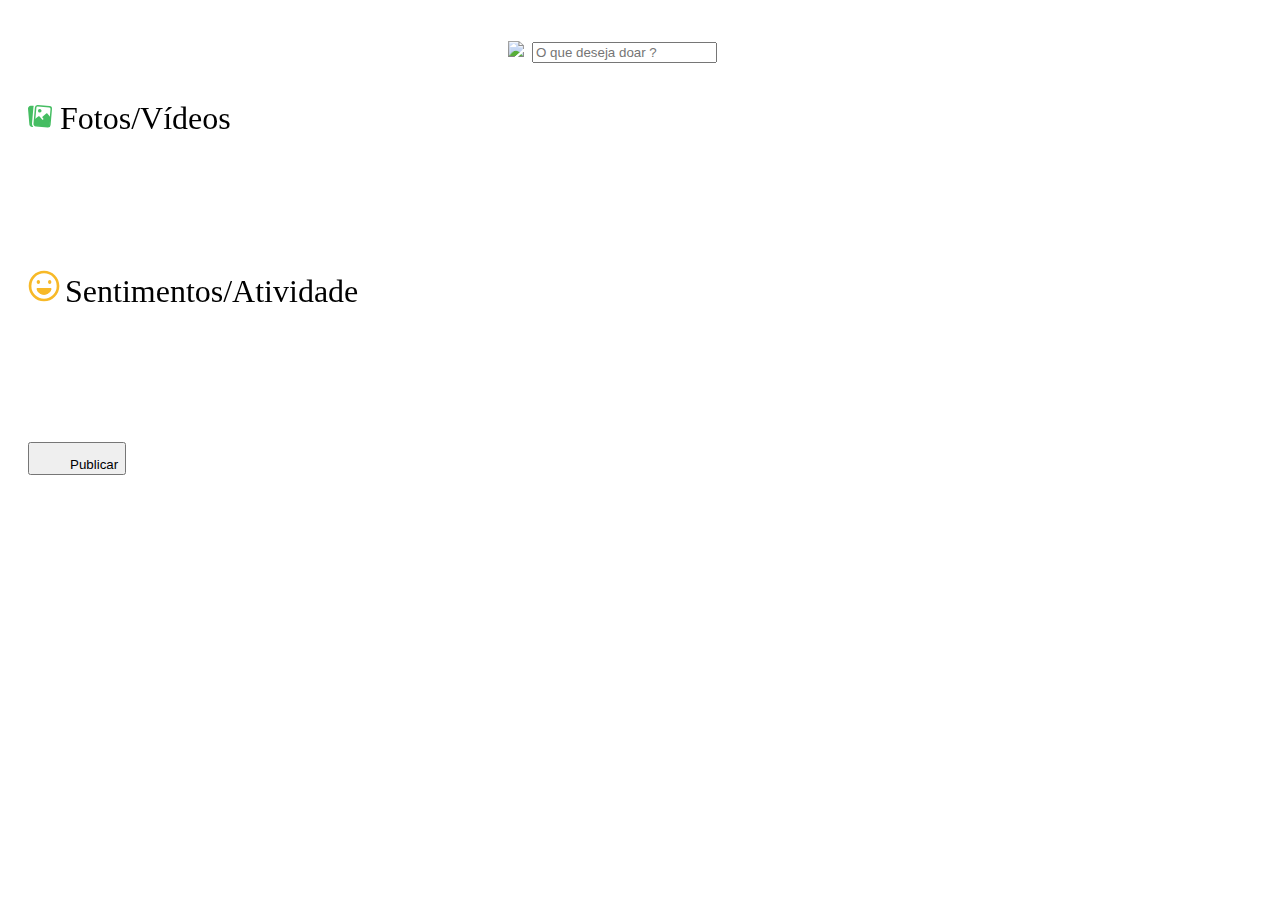
==== index.html @ b4f69b64 "Aproveitando logos essenciais, reduzindo linhas, css adicionado, logo do site adicionada" ====
<!DOCTYPE html>
<html>
    <head>
        
      <meta charset="UTF-8"/>
      <link rel="stylesheet" href="style.css">
      <link rel="shortcut icon" href="Imagem.jpg">
      <title>Acha aqui</title>
    </head>
    
    <body>
      
      <div class="Doar">
        <img src="imagens/joao-enrique.jpg">
          <input type="search" dir="ltr" placeholder="O que deseja doar ?">
      </div>
             
      <div class="FotosVideos">
        <svg style="fill:#45bd62;" width="1em" height="25px">
          <g fill-rule="evenodd" transform="translate(-444 -156)">
            <g><path d="m96.968 22.425-.648.057a2.692 2.692 0 0 1-1.978-.625 2.69 2.69 0 0 1-.96-1.84L92.01 4.32a2.702 2.702 0 0 1 .79-2.156c.47-.472 1.111-.731 1.774-.79l2.58-.225a.498.498 0 0 1 .507.675 4.189 4.189 0 0 0-.251 1.11L96.017 18.85a4.206 4.206 0 0 0 .977 3.091s.459.364-.026.485m8.524-16.327a1.75 1.75 0 1 1-3.485.305 1.75 1.75 0 0 1 3.485-.305m5.85 3.011a.797.797 0 0 0-1.129-.093l-3.733 3.195a.545.545 0 0 0-.062.765l.837.993a.75.75 0 1 1-1.147.966l-2.502-2.981a.797.797 0 0 0-1.096-.12L99 14.5l-.5 4.25c-.06.674.326 2.19 1 2.25l11.916 1.166c.325.026 1-.039 1.25-.25.252-.21.89-.842.917-1.166l.833-8.084-3.073-3.557z" transform="translate(352 156.5)"></path>
              <path fill-rule="nonzero" d="m111.61 22.963-11.604-1.015a2.77 2.77 0 0 1-2.512-2.995L98.88 3.09A2.77 2.77 0 0 1 101.876.58l11.603 1.015a2.77 2.77 0 0 1 2.513 2.994l-1.388 15.862a2.77 2.77 0 0 1-2.994 2.513zm.13-1.494.082.004a1.27 1.27 0 0 0 1.287-1.154l1.388-15.862a1.27 1.27 0 0 0-1.148-1.37l-11.604-1.014a1.27 1.27 0 0 0-1.37 1.15l-1.387 15.86a1.27 1.27 0 0 0 1.149 1.37l11.603 1.016z" transform="translate(352 156.5)"></path></g></g></svg>Fotos/Vídeos
      </div>
      
      <div class="SentimentosAtividade">
        <svg style="fill:#f7b928; margin-right: 5px;" viewBox="0 0 24 24" width="1em" height="1em">
          <g fill-rule="evenodd" transform="translate(-444 -156)">
            <g><path d="M107.285 13c.49 0 .841.476.712.957-.623 2.324-2.837 4.043-5.473 4.043-2.636 0-4.85-1.719-5.473-4.043-.13-.48.222-.957.712-.957h9.522z" transform="translate(353.5 156.5)"></path>
              <path fill-rule="nonzero" d="M114.024 11.5c0 6.351-5.149 11.5-11.5 11.5s-11.5-5.149-11.5-11.5S96.173 0 102.524 0s11.5 5.149 11.5 11.5zm-2 0a9.5 9.5 0 1 0-19 0 9.5 9.5 0 0 0 19 0z" transform="translate(353.5 156.5)"></path>
                <path d="M99.524 8.5c0 .829-.56 1.5-1.25 1.5s-1.25-.671-1.25-1.5.56-1.5 1.25-1.5 1.25.671 1.25 1.5m8.5 0c0 .829-.56 1.5-1.25 1.5s-1.25-.671-1.25-1.5.56-1.5 1.25-1.5 1.25.671 1.25 1.5m-.739 4.5h-9.522c-.49 0-.841.476-.712.957.623 2.324 2.837 4.043 5.473 4.043 2.636 0 4.85-1.719 5.473-4.043.13-.48-.222-.957-.712-.957m-2.165 2c-.667.624-1.592 1-2.596 1a3.799 3.799 0 0 1-2.596-1h5.192" transform="translate(353.5 156.5)"></path></g></g></svg>Sentimentos/Atividade
      </div>

      <div class="Publicar">
        <button>
          <svg style="background-image: url('https://static.xx.fbcdn.net/rsrc.php/v3/ym/r/5zaboDASSye.png?_nc_eui2=AeHcKUJItR8swahcdey83_eZBQyVXafYdJoFDJVdp9h0mpJtzkk7vhIxoF0FiMGDX8WQoTcrw2kDCHQvdu4L9lkZ'); background-position: 0px -219px; background-size: auto; width: 24px; height: 24px; background-repeat: no-repeat; display: inline-block; margin-right: 10px;" viewBox="0 0 24 24" width="1em" height="1em" class="a8c37x1j ms05siws hwsy1cff b7h9ocf4 i2fa72qc rgmg9uty b73ngqbp">
            </svg>Publicar</button>
      </div> 
    
    </body>
---- style.css ----
body{
    font-size: xx-large;
    font: Arial;
}

.Doar{
    position: relative;
    left: 500px;
    top: 20px;
}

.FotosVideos, .SentimentosAtividade, .Publicar{
    margin: 20px;
}

.FotosVideos{
    position: fixed;
    top: 80px;
}

.SentimentosAtividade{
    position: fixed;
    top: 250px;
}

.Publicar{
    position: fixed;
    top: 420px;
}
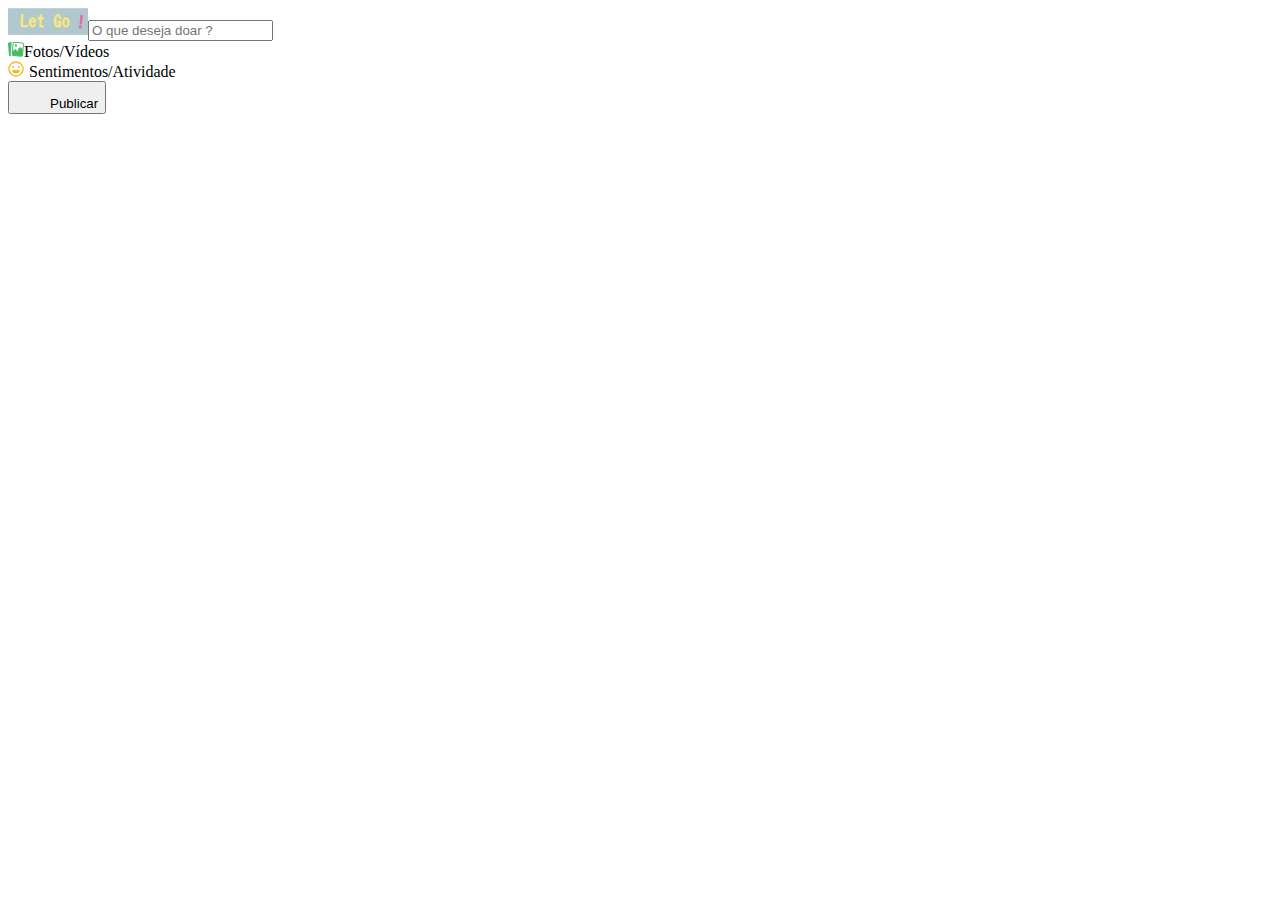
==== commit e97efecc: "CSS removido, caixa de texto alterada, ícone adicionado" ====
--- a/index.html
+++ b/index.html
@@ -2,38 +2,42 @@
 <html>
     <head>
         
-      <meta charset="UTF-8"/>
-      <link rel="stylesheet" href="style.css">
-      <link rel="shortcut icon" href="Imagem.jpg">
-      <title>Acha aqui</title>
+        <meta charset="UTF-8"/>
+        <title>Acha aqui</title>
+        <link rel="shortcut icon" href="logo.jpg">
+        
     </head>
-    
+    <!--PRIMEIRA PÁGINA (CABEÇALHO)-->
     <body>
-      
-      <div class="Doar">
-        <img src="imagens/joao-enrique.jpg">
-          <input type="search" dir="ltr" placeholder="O que deseja doar ?">
-      </div>
+        
+        
+          <main>
+            <!-- DIV PARA PUBLICAR -->
+            <div class="conteudo-central">
+              <div class="div-publicar">
+                <img class="img-conta-publicar" width="80" src="projeto.jpg"><input type="search" dir="ltr" aria-autocomplete="list" aria-expanded="false" aria-label="O que deseja doar ?" role="combobox" placeholder="O que deseja doar ?" autocomplete="off" spellcheck="false" aria-invalid="false" value="" class="input-pensamento">
+              <div class="botoes-publicar mt-2">
+                <!--LINHA-->
+                
+                <div class="div-botao-publicar link-publicar">
+                  <svg style="fill:#45bd62;" viewBox="0 0 24 24" width="1em" height="1em" class="icone-publicar"><g fill-rule="evenodd" transform="translate(-444 -156)"><g><path d="m96.968 22.425-.648.057a2.692 2.692 0 0 1-1.978-.625 2.69 2.69 0 0 1-.96-1.84L92.01 4.32a2.702 2.702 0 0 1 .79-2.156c.47-.472 1.111-.731 1.774-.79l2.58-.225a.498.498 0 0 1 .507.675 4.189 4.189 0 0 0-.251 1.11L96.017 18.85a4.206 4.206 0 0 0 .977 3.091s.459.364-.026.485m8.524-16.327a1.75 1.75 0 1 1-3.485.305 1.75 1.75 0 0 1 3.485-.305m5.85 3.011a.797.797 0 0 0-1.129-.093l-3.733 3.195a.545.545 0 0 0-.062.765l.837.993a.75.75 0 1 1-1.147.966l-2.502-2.981a.797.797 0 0 0-1.096-.12L99 14.5l-.5 4.25c-.06.674.326 2.19 1 2.25l11.916 1.166c.325.026 1-.039 1.25-.25.252-.21.89-.842.917-1.166l.833-8.084-3.073-3.557z" transform="translate(352 156.5)"></path><path fill-rule="nonzero" d="m111.61 22.963-11.604-1.015a2.77 2.77 0 0 1-2.512-2.995L98.88 3.09A2.77 2.77 0 0 1 101.876.58l11.603 1.015a2.77 2.77 0 0 1 2.513 2.994l-1.388 15.862a2.77 2.77 0 0 1-2.994 2.513zm.13-1.494.082.004a1.27 1.27 0 0 0 1.287-1.154l1.388-15.862a1.27 1.27 0 0 0-1.148-1.37l-11.604-1.014a1.27 1.27 0 0 0-1.37 1.15l-1.387 15.86a1.27 1.27 0 0 0 1.149 1.37l11.603 1.016z" transform="translate(352 156.5)"></path></g></g></svg>Fotos/Vídeos                  
+                </div>
+                <div class="div-botao-publicar link-publicar">
+                  <svg style="fill:#f7b928; margin-right: 5px;" viewBox="0 0 24 24" width="1em" height="1em" class="icone-publicar"><g fill-rule="evenodd" transform="translate(-444 -156)"><g><path d="M107.285 13c.49 0 .841.476.712.957-.623 2.324-2.837 4.043-5.473 4.043-2.636 0-4.85-1.719-5.473-4.043-.13-.48.222-.957.712-.957h9.522z" transform="translate(353.5 156.5)"></path><path fill-rule="nonzero" d="M114.024 11.5c0 6.351-5.149 11.5-11.5 11.5s-11.5-5.149-11.5-11.5S96.173 0 102.524 0s11.5 5.149 11.5 11.5zm-2 0a9.5 9.5 0 1 0-19 0 9.5 9.5 0 0 0 19 0z" transform="translate(353.5 156.5)"></path><path d="M99.524 8.5c0 .829-.56 1.5-1.25 1.5s-1.25-.671-1.25-1.5.56-1.5 1.25-1.5 1.25.671 1.25 1.5m8.5 0c0 .829-.56 1.5-1.25 1.5s-1.25-.671-1.25-1.5.56-1.5 1.25-1.5 1.25.671 1.25 1.5m-.739 4.5h-9.522c-.49 0-.841.476-.712.957.623 2.324 2.837 4.043 5.473 4.043 2.636 0 4.85-1.719 5.473-4.043.13-.48-.222-.957-.712-.957m-2.165 2c-.667.624-1.592 1-2.596 1a3.799 3.799 0 0 1-2.596-1h5.192" transform="translate(353.5 156.5)"></path></g></g></svg>Sentimentos/Atividade
+                </div>
+              </div>
+            </div>
+            <!-- DIV PARA PUBLICAR -->
+
+            <!-- Publicar -->
+            <div class="div-sala">
+                <button class="btn btn-sala"><svg style="background-image: url('https://static.xx.fbcdn.net/rsrc.php/v3/ym/r/5zaboDASSye.png?_nc_eui2=AeHcKUJItR8swahcdey83_eZBQyVXafYdJoFDJVdp9h0mpJtzkk7vhIxoF0FiMGDX8WQoTcrw2kDCHQvdu4L9lkZ'); background-position: 0px -219px; background-size: auto; width: 24px; height: 24px; background-repeat: no-repeat; display: inline-block; margin-right: 10px;" viewBox="0 0 24 24" width="1em" height="1em" class="a8c37x1j ms05siws hwsy1cff b7h9ocf4 i2fa72qc rgmg9uty b73ngqbp"><g fill-rule="evenodd" transform="translate(-444 -156)"><g><path d="" transform="translate(354 158.5)"></path></g></g></svg>Publicar</button>
+                
+            </div>
+            <!-- DIV PARA CRIAR UMA SALA -->
+
+
+          
              
-      <div class="FotosVideos">
-        <svg style="fill:#45bd62;" width="1em" height="25px">
-          <g fill-rule="evenodd" transform="translate(-444 -156)">
-            <g><path d="m96.968 22.425-.648.057a2.692 2.692 0 0 1-1.978-.625 2.69 2.69 0 0 1-.96-1.84L92.01 4.32a2.702 2.702 0 0 1 .79-2.156c.47-.472 1.111-.731 1.774-.79l2.58-.225a.498.498 0 0 1 .507.675 4.189 4.189 0 0 0-.251 1.11L96.017 18.85a4.206 4.206 0 0 0 .977 3.091s.459.364-.026.485m8.524-16.327a1.75 1.75 0 1 1-3.485.305 1.75 1.75 0 0 1 3.485-.305m5.85 3.011a.797.797 0 0 0-1.129-.093l-3.733 3.195a.545.545 0 0 0-.062.765l.837.993a.75.75 0 1 1-1.147.966l-2.502-2.981a.797.797 0 0 0-1.096-.12L99 14.5l-.5 4.25c-.06.674.326 2.19 1 2.25l11.916 1.166c.325.026 1-.039 1.25-.25.252-.21.89-.842.917-1.166l.833-8.084-3.073-3.557z" transform="translate(352 156.5)"></path>
-              <path fill-rule="nonzero" d="m111.61 22.963-11.604-1.015a2.77 2.77 0 0 1-2.512-2.995L98.88 3.09A2.77 2.77 0 0 1 101.876.58l11.603 1.015a2.77 2.77 0 0 1 2.513 2.994l-1.388 15.862a2.77 2.77 0 0 1-2.994 2.513zm.13-1.494.082.004a1.27 1.27 0 0 0 1.287-1.154l1.388-15.862a1.27 1.27 0 0 0-1.148-1.37l-11.604-1.014a1.27 1.27 0 0 0-1.37 1.15l-1.387 15.86a1.27 1.27 0 0 0 1.149 1.37l11.603 1.016z" transform="translate(352 156.5)"></path></g></g></svg>Fotos/Vídeos
-      </div>
-      
-      <div class="SentimentosAtividade">
-        <svg style="fill:#f7b928; margin-right: 5px;" viewBox="0 0 24 24" width="1em" height="1em">
-          <g fill-rule="evenodd" transform="translate(-444 -156)">
-            <g><path d="M107.285 13c.49 0 .841.476.712.957-.623 2.324-2.837 4.043-5.473 4.043-2.636 0-4.85-1.719-5.473-4.043-.13-.48.222-.957.712-.957h9.522z" transform="translate(353.5 156.5)"></path>
-              <path fill-rule="nonzero" d="M114.024 11.5c0 6.351-5.149 11.5-11.5 11.5s-11.5-5.149-11.5-11.5S96.173 0 102.524 0s11.5 5.149 11.5 11.5zm-2 0a9.5 9.5 0 1 0-19 0 9.5 9.5 0 0 0 19 0z" transform="translate(353.5 156.5)"></path>
-                <path d="M99.524 8.5c0 .829-.56 1.5-1.25 1.5s-1.25-.671-1.25-1.5.56-1.5 1.25-1.5 1.25.671 1.25 1.5m8.5 0c0 .829-.56 1.5-1.25 1.5s-1.25-.671-1.25-1.5.56-1.5 1.25-1.5 1.25.671 1.25 1.5m-.739 4.5h-9.522c-.49 0-.841.476-.712.957.623 2.324 2.837 4.043 5.473 4.043 2.636 0 4.85-1.719 5.473-4.043.13-.48-.222-.957-.712-.957m-2.165 2c-.667.624-1.592 1-2.596 1a3.799 3.799 0 0 1-2.596-1h5.192" transform="translate(353.5 156.5)"></path></g></g></svg>Sentimentos/Atividade
-      </div>
-
-      <div class="Publicar">
-        <button>
-          <svg style="background-image: url('https://static.xx.fbcdn.net/rsrc.php/v3/ym/r/5zaboDASSye.png?_nc_eui2=AeHcKUJItR8swahcdey83_eZBQyVXafYdJoFDJVdp9h0mpJtzkk7vhIxoF0FiMGDX8WQoTcrw2kDCHQvdu4L9lkZ'); background-position: 0px -219px; background-size: auto; width: 24px; height: 24px; background-repeat: no-repeat; display: inline-block; margin-right: 10px;" viewBox="0 0 24 24" width="1em" height="1em" class="a8c37x1j ms05siws hwsy1cff b7h9ocf4 i2fa72qc rgmg9uty b73ngqbp">
-            </svg>Publicar</button>
-      </div> 
-    
+          
     </body>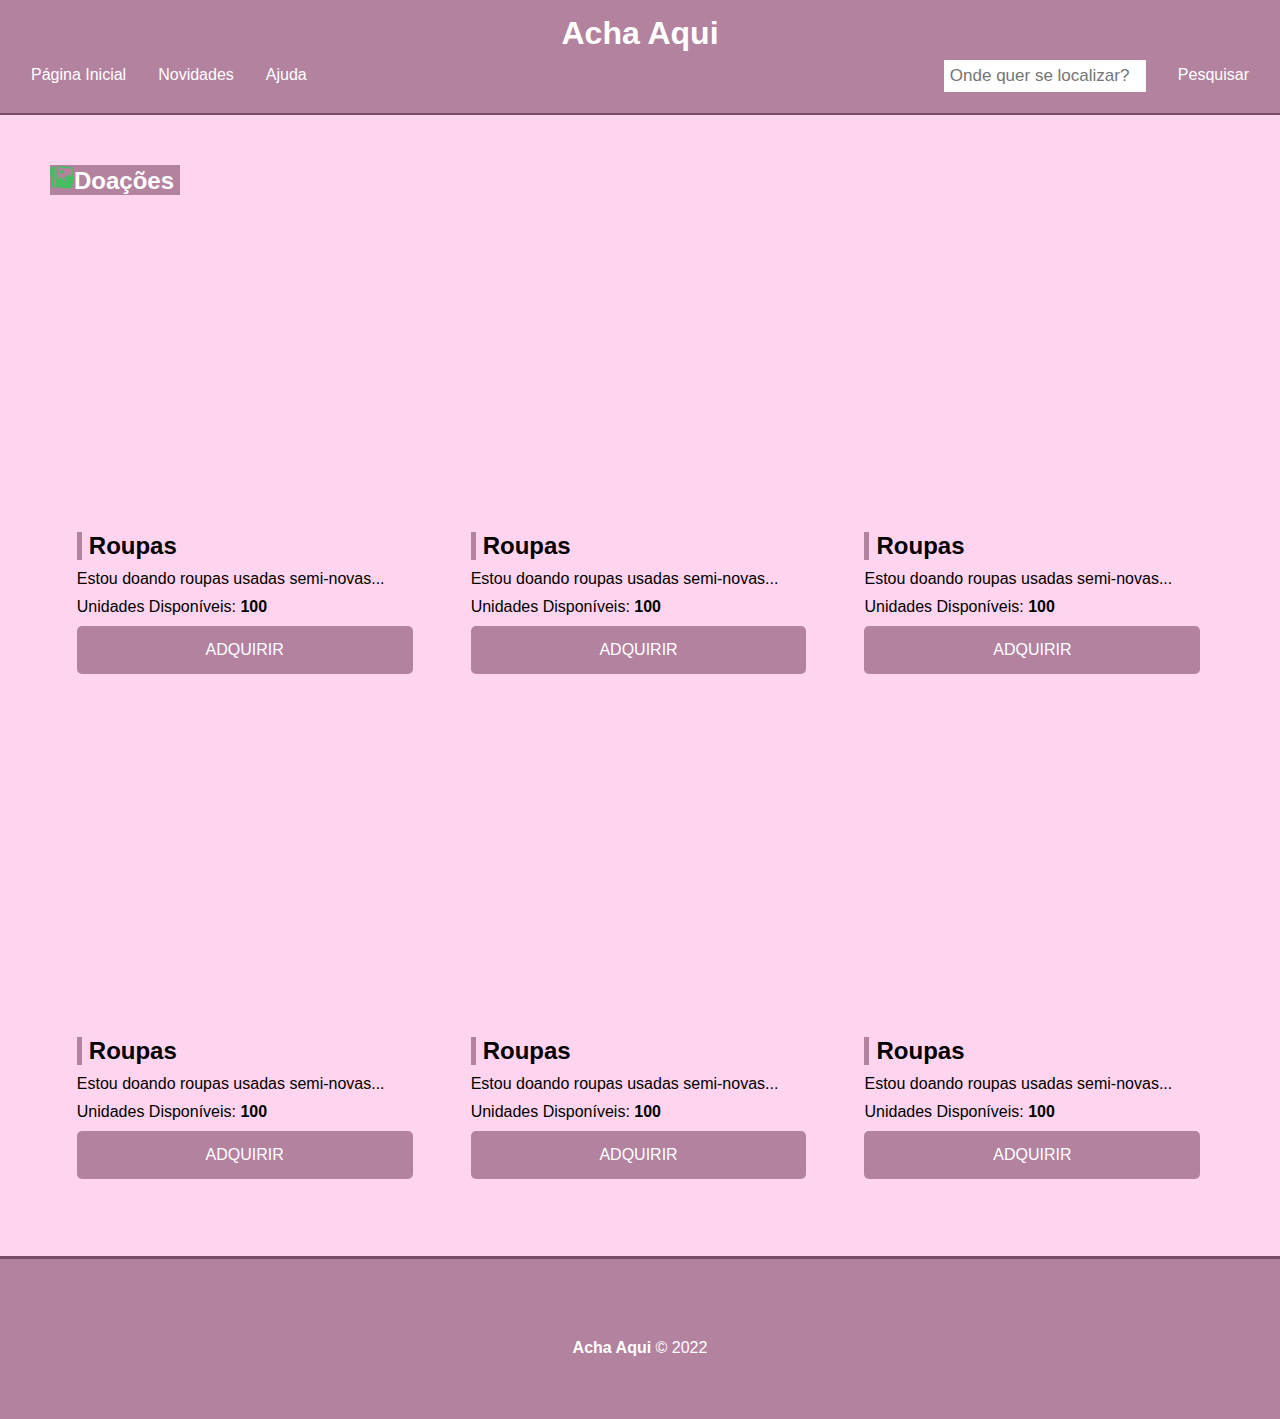
==== commit d0ef718a: "Javascript adicionado, design reformulado" ====
--- a/index.html
+++ b/index.html
@@ -1,43 +1,96 @@
-<!DOCTYPE html>
-<html>
-    <head>
-        
-        <meta charset="UTF-8"/>
-        <title>Acha aqui</title>
-        <link rel="shortcut icon" href="logo.jpg">
-        
-    </head>
-    <!--PRIMEIRA PÁGINA (CABEÇALHO)-->
-    <body>
-        
-        
-          <main>
-            <!-- DIV PARA PUBLICAR -->
-            <div class="conteudo-central">
-              <div class="div-publicar">
-                <img class="img-conta-publicar" width="80" src="projeto.jpg"><input type="search" dir="ltr" aria-autocomplete="list" aria-expanded="false" aria-label="O que deseja doar ?" role="combobox" placeholder="O que deseja doar ?" autocomplete="off" spellcheck="false" aria-invalid="false" value="" class="input-pensamento">
-              <div class="botoes-publicar mt-2">
-                <!--LINHA-->
-                
-                <div class="div-botao-publicar link-publicar">
-                  <svg style="fill:#45bd62;" viewBox="0 0 24 24" width="1em" height="1em" class="icone-publicar"><g fill-rule="evenodd" transform="translate(-444 -156)"><g><path d="m96.968 22.425-.648.057a2.692 2.692 0 0 1-1.978-.625 2.69 2.69 0 0 1-.96-1.84L92.01 4.32a2.702 2.702 0 0 1 .79-2.156c.47-.472 1.111-.731 1.774-.79l2.58-.225a.498.498 0 0 1 .507.675 4.189 4.189 0 0 0-.251 1.11L96.017 18.85a4.206 4.206 0 0 0 .977 3.091s.459.364-.026.485m8.524-16.327a1.75 1.75 0 1 1-3.485.305 1.75 1.75 0 0 1 3.485-.305m5.85 3.011a.797.797 0 0 0-1.129-.093l-3.733 3.195a.545.545 0 0 0-.062.765l.837.993a.75.75 0 1 1-1.147.966l-2.502-2.981a.797.797 0 0 0-1.096-.12L99 14.5l-.5 4.25c-.06.674.326 2.19 1 2.25l11.916 1.166c.325.026 1-.039 1.25-.25.252-.21.89-.842.917-1.166l.833-8.084-3.073-3.557z" transform="translate(352 156.5)"></path><path fill-rule="nonzero" d="m111.61 22.963-11.604-1.015a2.77 2.77 0 0 1-2.512-2.995L98.88 3.09A2.77 2.77 0 0 1 101.876.58l11.603 1.015a2.77 2.77 0 0 1 2.513 2.994l-1.388 15.862a2.77 2.77 0 0 1-2.994 2.513zm.13-1.494.082.004a1.27 1.27 0 0 0 1.287-1.154l1.388-15.862a1.27 1.27 0 0 0-1.148-1.37l-11.604-1.014a1.27 1.27 0 0 0-1.37 1.15l-1.387 15.86a1.27 1.27 0 0 0 1.149 1.37l11.603 1.016z" transform="translate(352 156.5)"></path></g></g></svg>Fotos/Vídeos                  
-                </div>
-                <div class="div-botao-publicar link-publicar">
-                  <svg style="fill:#f7b928; margin-right: 5px;" viewBox="0 0 24 24" width="1em" height="1em" class="icone-publicar"><g fill-rule="evenodd" transform="translate(-444 -156)"><g><path d="M107.285 13c.49 0 .841.476.712.957-.623 2.324-2.837 4.043-5.473 4.043-2.636 0-4.85-1.719-5.473-4.043-.13-.48.222-.957.712-.957h9.522z" transform="translate(353.5 156.5)"></path><path fill-rule="nonzero" d="M114.024 11.5c0 6.351-5.149 11.5-11.5 11.5s-11.5-5.149-11.5-11.5S96.173 0 102.524 0s11.5 5.149 11.5 11.5zm-2 0a9.5 9.5 0 1 0-19 0 9.5 9.5 0 0 0 19 0z" transform="translate(353.5 156.5)"></path><path d="M99.524 8.5c0 .829-.56 1.5-1.25 1.5s-1.25-.671-1.25-1.5.56-1.5 1.25-1.5 1.25.671 1.25 1.5m8.5 0c0 .829-.56 1.5-1.25 1.5s-1.25-.671-1.25-1.5.56-1.5 1.25-1.5 1.25.671 1.25 1.5m-.739 4.5h-9.522c-.49 0-.841.476-.712.957.623 2.324 2.837 4.043 5.473 4.043 2.636 0 4.85-1.719 5.473-4.043.13-.48-.222-.957-.712-.957m-2.165 2c-.667.624-1.592 1-2.596 1a3.799 3.799 0 0 1-2.596-1h5.192" transform="translate(353.5 156.5)"></path></g></g></svg>Sentimentos/Atividade
-                </div>
-              </div>
-            </div>
-            <!-- DIV PARA PUBLICAR -->
-
-            <!-- Publicar -->
-            <div class="div-sala">
-                <button class="btn btn-sala"><svg style="background-image: url('https://static.xx.fbcdn.net/rsrc.php/v3/ym/r/5zaboDASSye.png?_nc_eui2=AeHcKUJItR8swahcdey83_eZBQyVXafYdJoFDJVdp9h0mpJtzkk7vhIxoF0FiMGDX8WQoTcrw2kDCHQvdu4L9lkZ'); background-position: 0px -219px; background-size: auto; width: 24px; height: 24px; background-repeat: no-repeat; display: inline-block; margin-right: 10px;" viewBox="0 0 24 24" width="1em" height="1em" class="a8c37x1j ms05siws hwsy1cff b7h9ocf4 i2fa72qc rgmg9uty b73ngqbp"><g fill-rule="evenodd" transform="translate(-444 -156)"><g><path d="" transform="translate(354 158.5)"></path></g></g></svg>Publicar</button>
-                
-            </div>
-            <!-- DIV PARA CRIAR UMA SALA -->
-
-
-          
-             
-          
-    </body>+<!DOCTYPE html>
+<html lang="pt-br">
+    <head>
+        <meta charset="UTF-8">
+        <meta http-equiv="X-UA-Compatible" content="IE=edge">
+        <meta name="viewport" content="width=device-width, initial-scale=1.0">
+        <title>Acha Aqui</title>
+        <link rel="stylesheet" href="CSS/styles.css" />
+        <link rel="shortcut icon" href="img/Imagem.jpg" />
+    </head>
+        <body>
+            <!-- Cabeçalho -->
+            <header>
+                <h1>Acha Aqui</h1>
+                <nav>
+                    <ul>
+                        <li><a href="/index.html">Página Inicial</a></li>
+                        <li><a href="/Novidades.html">Novidades</a></li>
+                        <li><a href="/Ajuda.html">Ajuda</a></li>
+                        <li style="float:right"><a href="javascript:validaCampo()">Pesquisar</a></li>
+                        <input type="text" id="pesquisa" placeholder="Onde quer se localizar?">          
+                    </ul>             
+                </nav>    
+            </header>
+            <!-- Seção de Doações -->
+            <main class="container">
+                <div class="donation-icon">
+                    <h2><svg style="fill:#45bd62;" viewBox="0 0 24 24" width="1em" height="1em" class="icone-publicar"><g fill-rule="evenodd" transform="translate(-444 -156)"><g><path d="m96.968 22.425-.648.057a2.692 2.692 0 0 1-1.978-.625 2.69 2.69 0 0 1-.96-1.84L92.01 4.32a2.702 2.702 0 0 1 .79-2.156c.47-.472 1.111-.731 1.774-.79l2.58-.225a.498.498 0 0 1 .507.675 4.189 4.189 0 0 0-.251 1.11L96.017 18.85a4.206 4.206 0 0 0 .977 3.091s.459.364-.026.485m8.524-16.327a1.75 1.75 0 1 1-3.485.305 1.75 1.75 0 0 1 3.485-.305m5.85 3.011a.797.797 0 0 0-1.129-.093l-3.733 3.195a.545.545 0 0 0-.062.765l.837.993a.75.75 0 1 1-1.147.966l-2.502-2.981a.797.797 0 0 0-1.096-.12L99 14.5l-.5 4.25c-.06.674.326 2.19 1 2.25l11.916 1.166c.325.026 1-.039 1.25-.25.252-.21.89-.842.917-1.166l.833-8.084-3.073-3.557z" transform="translate(352 156.5)"></path><path fill-rule="nonzero" d="m111.61 22.963-11.604-1.015a2.77 2.77 0 0 1-2.512-2.995L98.88 3.09A2.77 2.77 0 0 1 101.876.58l11.603 1.015a2.77 2.77 0 0 1 2.513 2.994l-1.388 15.862a2.77 2.77 0 0 1-2.994 2.513zm.13-1.494.082.004a1.27 1.27 0 0 0 1.287-1.154l1.388-15.862a1.27 1.27 0 0 0-1.148-1.37l-11.604-1.014a1.27 1.27 0 0 0-1.37 1.15l-1.387 15.86a1.27 1.27 0 0 0 1.149 1.37l11.603 1.016z" transform="translate(352 156.5)"></path></g></g></svg>Doações</h2>    
+                </div>
+                <section class="donation-container">
+                    <div class="card">
+                        <div class="donation-image" id="img-1"></div>
+                        <h3>Roupas</h3>
+                        <p>Estou doando roupas usadas semi-novas...</p>
+                        <p>Unidades Disponíveis: 
+                            <span class="bold">100</span>
+                        </p>
+                        <a href="#" class="btn">Adquirir</a>
+                    </div>
+                    <div class="card">
+                        <div class="donation-image" id="img-2"></div>
+                        <h3>Roupas</h3>
+                        <p>Estou doando roupas usadas semi-novas...</p>
+                        <p>Unidades Disponíveis: 
+                            <span class="bold">100</span>
+                        </p>
+                        <a href="#" class="btn">Adquirir</a>
+                    </div>
+                    <div class="card">
+                        <div class="donation-image" id="img-3"></div>
+                        <h3>Roupas</h3>
+                        <p>Estou doando roupas usadas semi-novas...</p>
+                        <p>Unidades Disponíveis: 
+                            <span class="bold">100</span>
+                        </p>
+                        <a href="#" class="btn">Adquirir</a>
+                    </div>
+                    <div class="card">
+                        <div class="donation-image" id="img-4"></div>
+                        <h3>Roupas</h3>
+                        <p>Estou doando roupas usadas semi-novas...</p>
+                        <p>Unidades Disponíveis: 
+                            <span class="bold">100</span>
+                        </p>
+                        <a href="#" class="btn">Adquirir</a>
+                    </div>
+                    <div class="card">
+                        <div class="donation-image" id="img-5"></div>
+                        <h3>Roupas</h3>
+                        <p>Estou doando roupas usadas semi-novas...</p>
+                        <p>Unidades Disponíveis: 
+                            <span class="bold">100</span>
+                        </p>
+                        <a href="#" class="btn">Adquirir</a>
+                    </div>
+                    <div class="card">
+                        <div class="donation-image" id="img-6"></div>
+                        <h3>Roupas</h3>
+                        <p>Estou doando roupas usadas semi-novas...</p>
+                        <p>Unidades Disponíveis: 
+                            <span class="bold">100</span>
+                        </p>
+                        <a href="#" class="btn">Adquirir</a>
+                    </div>
+                </section>
+            </main>
+            <!-- Rodapé -->
+            <footer>
+                <p>
+                    <span class="bold">Acha Aqui</span> 
+                    &copy; 2022 
+                </p>
+            </footer>
+        </body>
+    <script src="/JS/script.js"></script>
+</html>
--- a/CSS/styles.css
+++ b/CSS/styles.css
@@ -0,0 +1,183 @@
+* {
+    padding: 0%;
+    margin: 0%;
+    box-sizing: border-box;
+    font-family: Helvetica;
+}
+
+html {
+    height: 100%
+}
+
+body {
+    height: 100%;
+    background-repeat: no-repeat;
+    background-attachment: fixed;
+}
+
+
+ /* Cabeçalho */
+header {
+    background-color: #B3829F;
+    color: #fff;
+    padding: 15px;
+    text-align: center;
+    border-bottom: 2px solid #784C67;
+}
+
+ul {
+    list-style-type: none;
+    margin: 0;
+    padding: 0;
+    overflow: hidden;
+    background-color: #B3829F;
+    
+}
+  
+li {
+    float: left;
+}
+  
+li a {
+    display: block;
+    color: white;
+    text-align: center;
+    padding: 14px 16px;
+    text-decoration: none;
+    transition: 0.5s;
+}
+  
+li a:hover:not(.active) {
+    background-color: #75B370;
+}
+  
+  .active {
+    background-color: #75B370;
+}
+
+#btn-pesquisar {
+    display: inline-block;
+    color: rgb(242, 240, 243);
+    text-align: center;
+    padding: 0;
+    text-decoration: none;
+    transition: 0.5s;
+    border: none;
+    background-color: #B3829F;
+}
+
+nav input[type=text] {
+    display: block;
+    float: right;
+    padding: 6px;
+    border: none;
+    margin-top: 8px;
+    margin-right: 16px;
+    font-size: 17px;
+    text-decoration: none;
+    background-color:none;
+  }
+
+ /* Página De Doações */
+
+.container {
+    background-color: #FFD4EE;
+    min-height: 60vh;
+    padding: 50px;
+    
+    
+}
+
+.donation-container {
+    max-width: 1200px;
+    margin: 0 auto;
+}
+
+.card {
+    width: 31%;
+    display: inline-block;
+    margin: 1% 1%;
+    padding: 15px;
+}
+
+.donation-image {
+    height: 300px;
+    width: 100%;
+    margin-bottom: 10px;
+    background-position: center;
+    background-size: cover;
+}
+
+#img-1 {
+    background-image: url(../img/img-1.jpg);
+}
+
+#img-2 {
+    background-image: url(../img/img-2.jpg);
+}
+
+#img-3 {
+    background-image: url(../img/img-3.jpg);
+}
+
+#img-4 {
+    background-image: url(../img/img-4.jpg);
+}
+
+#img-5 {
+    background-image: url(../img/img-5.png);
+}
+
+#img-6 {
+    background-image: url(../img/img-6.jpg);
+}
+
+h2 {
+    background-color:#B3829F;
+    margin-right: 89%;
+    color: #fff;
+}
+
+h3 {
+    margin-bottom: 10px;
+    color: rgb(0, 0, 0);
+    border-left: 5px solid #B3829F;
+    padding-left: 7px;
+    font-size: 24px;
+}
+
+.card p {
+    margin-bottom: 10px;
+}
+
+.bold {
+    font-weight: bold;
+}
+
+.btn {
+    display: block;
+    width: 100%;
+    text-align: center;
+    text-transform: uppercase;
+    text-decoration: none;
+    background-color: #B3829F;
+    color: white;
+    padding: 15px;
+    border-radius: 5px;
+    transition: 0.5s;
+}
+
+.btn:hover {
+    background-color:#75B370;
+}
+
+ /* Footer */
+
+ footer {
+     background-color: #B3829F;
+     color: #fff;
+     border-top: 3px solid #784C67;
+     text-align: center;
+     padding: 80px;
+     height: 10%;
+ }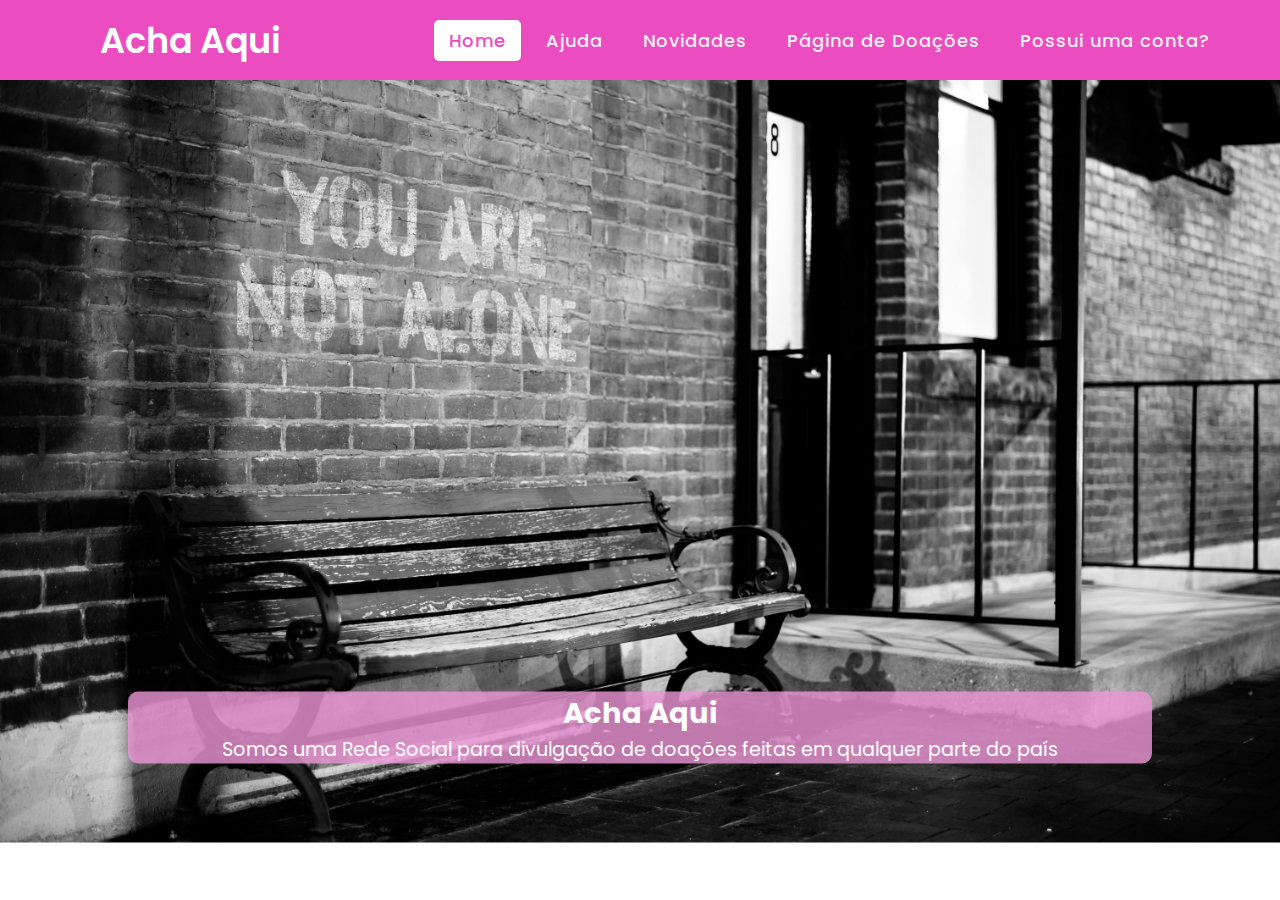
==== commit a1a7e386: "Mudança de design e responsividade adicionada. Javascript praticamente obsoleto por enquanto" ====
--- a/index.html
+++ b/index.html
@@ -5,92 +5,44 @@
         <meta http-equiv="X-UA-Compatible" content="IE=edge">
         <meta name="viewport" content="width=device-width, initial-scale=1.0">
         <title>Acha Aqui</title>
-        <link rel="stylesheet" href="CSS/styles.css" />
+        <!-- CSS -->
+        <link rel="stylesheet" href="https://cdnjs.cloudflare.com/ajax/libs/font-awesome/5.15.3/css/all.min.css"/>
+        <link rel="stylesheet" href="CSS/style.css" />
         <link rel="shortcut icon" href="img/Imagem.jpg" />
-    </head>
+        <!-- Google Fonts -->
+        <link rel="preconnect" href="https://fonts.googleapis.com">
+        <link rel="preconnect" href="https://fonts.gstatic.com" crossorigin>
+        <link href="https://fonts.googleapis.com/css2?family=Poppins:ital,wght@0,100;0,200;0,300;0,400;0,500;0,600;0,700;0,800;0,900;1,100;1,200;1,300;1,400;1,500;1,600;1,700;1,800;1,900&display=swap" rel="stylesheet">
+        <!--JavaScript-->
+        <script src="/JS/script.js"></script>
+        
+        
+        
+</head>
         <body>
-            <!-- Cabeçalho -->
-            <header>
-                <h1>Acha Aqui</h1>
-                <nav>
+            <nav>
+                <div class="logo">
+                    Acha Aqui
+                    </div>   
+                    <input type="checkbox" id="click">
+                    <label for="click" class="menu-btn">
+                    <i class="fas fa-bars"></i>
+                    </label>
                     <ul>
-                        <li><a href="/index.html">Página Inicial</a></li>
-                        <li><a href="/Novidades.html">Novidades</a></li>
-                        <li><a href="/Ajuda.html">Ajuda</a></li>
-                        <li style="float:right"><a href="javascript:validaCampo()">Pesquisar</a></li>
-                        <input type="text" id="pesquisa" placeholder="Onde quer se localizar?">          
-                    </ul>             
-                </nav>    
-            </header>
-            <!-- Seção de Doações -->
-            <main class="container">
-                <div class="donation-icon">
-                    <h2><svg style="fill:#45bd62;" viewBox="0 0 24 24" width="1em" height="1em" class="icone-publicar"><g fill-rule="evenodd" transform="translate(-444 -156)"><g><path d="m96.968 22.425-.648.057a2.692 2.692 0 0 1-1.978-.625 2.69 2.69 0 0 1-.96-1.84L92.01 4.32a2.702 2.702 0 0 1 .79-2.156c.47-.472 1.111-.731 1.774-.79l2.58-.225a.498.498 0 0 1 .507.675 4.189 4.189 0 0 0-.251 1.11L96.017 18.85a4.206 4.206 0 0 0 .977 3.091s.459.364-.026.485m8.524-16.327a1.75 1.75 0 1 1-3.485.305 1.75 1.75 0 0 1 3.485-.305m5.85 3.011a.797.797 0 0 0-1.129-.093l-3.733 3.195a.545.545 0 0 0-.062.765l.837.993a.75.75 0 1 1-1.147.966l-2.502-2.981a.797.797 0 0 0-1.096-.12L99 14.5l-.5 4.25c-.06.674.326 2.19 1 2.25l11.916 1.166c.325.026 1-.039 1.25-.25.252-.21.89-.842.917-1.166l.833-8.084-3.073-3.557z" transform="translate(352 156.5)"></path><path fill-rule="nonzero" d="m111.61 22.963-11.604-1.015a2.77 2.77 0 0 1-2.512-2.995L98.88 3.09A2.77 2.77 0 0 1 101.876.58l11.603 1.015a2.77 2.77 0 0 1 2.513 2.994l-1.388 15.862a2.77 2.77 0 0 1-2.994 2.513zm.13-1.494.082.004a1.27 1.27 0 0 0 1.287-1.154l1.388-15.862a1.27 1.27 0 0 0-1.148-1.37l-11.604-1.014a1.27 1.27 0 0 0-1.37 1.15l-1.387 15.86a1.27 1.27 0 0 0 1.149 1.37l11.603 1.016z" transform="translate(352 156.5)"></path></g></g></svg>Doações</h2>    
-                </div>
-                <section class="donation-container">
-                    <div class="card">
-                        <div class="donation-image" id="img-1"></div>
-                        <h3>Roupas</h3>
-                        <p>Estou doando roupas usadas semi-novas...</p>
-                        <p>Unidades Disponíveis: 
-                            <span class="bold">100</span>
-                        </p>
-                        <a href="#" class="btn">Adquirir</a>
-                    </div>
-                    <div class="card">
-                        <div class="donation-image" id="img-2"></div>
-                        <h3>Roupas</h3>
-                        <p>Estou doando roupas usadas semi-novas...</p>
-                        <p>Unidades Disponíveis: 
-                            <span class="bold">100</span>
-                        </p>
-                        <a href="#" class="btn">Adquirir</a>
-                    </div>
-                    <div class="card">
-                        <div class="donation-image" id="img-3"></div>
-                        <h3>Roupas</h3>
-                        <p>Estou doando roupas usadas semi-novas...</p>
-                        <p>Unidades Disponíveis: 
-                            <span class="bold">100</span>
-                        </p>
-                        <a href="#" class="btn">Adquirir</a>
-                    </div>
-                    <div class="card">
-                        <div class="donation-image" id="img-4"></div>
-                        <h3>Roupas</h3>
-                        <p>Estou doando roupas usadas semi-novas...</p>
-                        <p>Unidades Disponíveis: 
-                            <span class="bold">100</span>
-                        </p>
-                        <a href="#" class="btn">Adquirir</a>
-                    </div>
-                    <div class="card">
-                        <div class="donation-image" id="img-5"></div>
-                        <h3>Roupas</h3>
-                        <p>Estou doando roupas usadas semi-novas...</p>
-                        <p>Unidades Disponíveis: 
-                            <span class="bold">100</span>
-                        </p>
-                        <a href="#" class="btn">Adquirir</a>
-                    </div>
-                    <div class="card">
-                        <div class="donation-image" id="img-6"></div>
-                        <h3>Roupas</h3>
-                        <p>Estou doando roupas usadas semi-novas...</p>
-                        <p>Unidades Disponíveis: 
-                            <span class="bold">100</span>
-                        </p>
-                        <a href="#" class="btn">Adquirir</a>
-                    </div>
-                </section>
-            </main>
-            <!-- Rodapé -->
-            <footer>
-                <p>
-                    <span class="bold">Acha Aqui</span> 
-                    &copy; 2022 
-                </p>
-            </footer>
+                        <li><a  class="active" href="index.html">Home</a></li>
+                        <li><a href="Ajuda.html">Ajuda</a></li>
+                        <li><a href="Novidades.html">Novidades</a></li>
+                        <li><a href="#">Página de Doações</a></li>
+                        <li><a href="login.html">Possui uma conta?</a></li>                           
+                    </ul>
+            </nav>
+                <main class="content"> 
+                    <div class="principal">
+                        <section> 
+                            <h2>Acha Aqui</h2>
+                            <p id="texto1">Somos uma Rede Social para divulgação de doações feitas em qualquer parte do país</p>
+                        </section>
+                    </div> 
+                </main>    
         </body>
-    <script src="/JS/script.js"></script>
 </html>
--- a/CSS/style.css
+++ b/CSS/style.css
@@ -0,0 +1,170 @@
+@import url('https://fonts.googleapis.com/css?family=Poppins:400,500,600,700&display=swap');
+* {
+    margin: 0;
+    padding: 0;
+    box-sizing: border-box;
+    font-family: 'Poppins', sans-serif;
+}
+
+/* Variáveis */
+:root {
+    --cor-principal: #EB4DC1;
+    --cor-secundaria-transparente: #ee96d6ce;
+    --cor-contraste: #2B9E15;
+}
+
+
+/* Barra de Navegação Responsiva */
+
+nav {
+    display: flex;
+    height: 80px;
+    width: 100%;
+    background: var(--cor-principal);
+    align-items: center;
+    justify-content: space-between;
+    padding: 0 50px 0 100px;
+    flex-wrap: wrap;
+    
+}
+
+nav .logo {
+    color: #fff;
+    font-size: 35px;
+    font-weight: 600;
+}
+
+nav ul {
+    display: flex;
+    flex-wrap: wrap;
+    list-style: none;
+}
+
+nav ul li {
+    margin: 0 5px;
+}
+
+nav ul li a {
+    color: #f2f2f2;
+    text-decoration: none;
+    font-size: 18px;
+    font-weight: 500;
+    padding: 8px 15px;
+    border-radius: 5px;
+    letter-spacing: 1px;
+    transition: all 0.3s ease;
+}
+
+nav ul li a.active,
+nav ul li a:hover {
+    color: var(--cor-principal);
+    background: #fff;
+}
+
+nav .menu-btn i {
+    color: #fff;
+    font-size: 22px;
+    cursor: pointer;
+    display: none;
+}
+
+input[type="checkbox"] {
+    display: none;
+}
+
+@media (max-width: 1000px) {
+    nav {
+        padding: 0 40px 0 50px;
+    }
+}
+
+@media (max-width: 920px) {
+    nav .menu-btn i {
+        display: block;
+    }
+
+    #click:checked ~ .menu-btn i:before {
+        content: "\f00d";
+    }
+    
+    nav ul {
+        position: fixed;
+        top: 80px;
+        left: -100%;
+        background: var(--cor-principal);
+        height: 100vh;
+        width: 100%;
+        text-align: center;
+        display: block;
+        transition: all 0.3s ease;
+    }
+
+    #click:checked ~ ul {
+        left: 0;
+    }
+
+    nav ul li {
+        width: 100%;
+        margin: 40px 0;
+    }
+
+    nav ul li a {
+        width: 100%;
+        margin-left: -100%;
+        display: block;
+        font-size: 20px;
+        transition: 0.6s cubic-bezier(0.68, -0.55, 0.265, 1.55);
+    }
+
+    #click:checked ~ ul li a {
+        margin-left: 0px;
+    }
+
+    nav ul li a.active,
+    nav ul li a:hover {
+        background: none;
+        color: var(--cor-contraste);
+    }
+}
+
+/* Responsividade de Conteúdo */
+
+.content {
+    position: absolute;
+    top: 50%;
+    left: 50%;
+    transform: translate(-50%, -50%);
+    text-align: center;
+    z-index: -1;
+    width: 100%;
+    padding: 0;
+    height: 85vh;    
+}
+
+.principal { 
+    background-image: url('../img/FundoPrincipal.jpg');
+    background-repeat: no-repeat;
+    background-size: cover;
+    background-position: center;
+    -o-background-size: cover;
+    -moz-background-size: cover;
+    -webkit-background-size:cover;
+    color:#fff;   
+    position: relative;
+    top: 10px;
+    height: 85vh;
+    align-content: center;
+    width: 100%;
+}
+
+.principal section {
+    border-radius: 10px;
+    font-size: larger;
+    width: 80%;
+    top: 35%;
+    margin: auto;
+    position: relative;
+    background-color: var(--cor-secundaria-transparente);
+    
+    
+}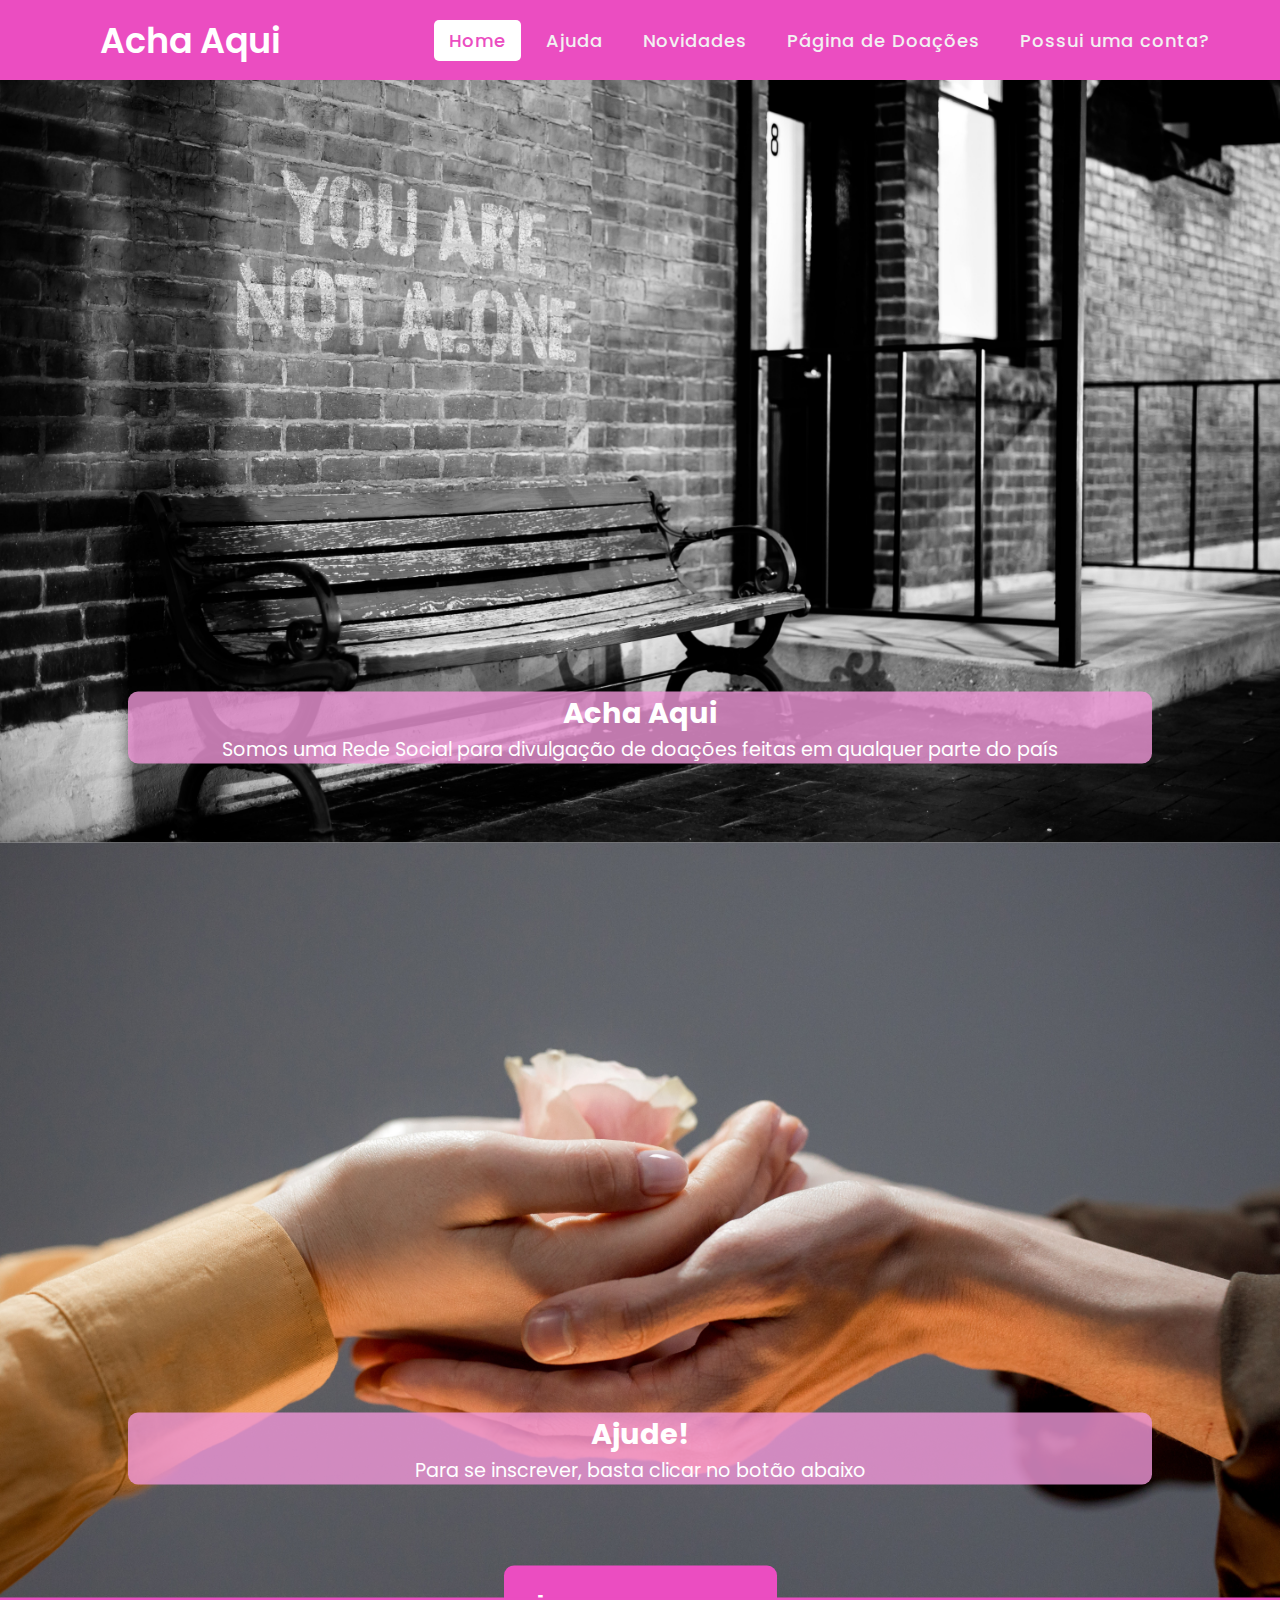
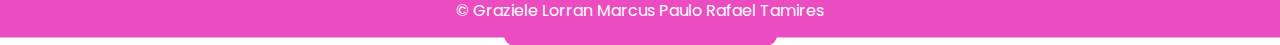
==== commit 10790be6: "Foram adicionados: Página de Ajuda, Botão para Inscrição e Rodapé" ====
--- a/index.html
+++ b/index.html
@@ -14,11 +14,8 @@
         <link rel="preconnect" href="https://fonts.gstatic.com" crossorigin>
         <link href="https://fonts.googleapis.com/css2?family=Poppins:ital,wght@0,100;0,200;0,300;0,400;0,500;0,600;0,700;0,800;0,900;1,100;1,200;1,300;1,400;1,500;1,600;1,700;1,800;1,900&display=swap" rel="stylesheet">
         <!--JavaScript-->
-        <script src="/JS/script.js"></script>
-        
-        
-        
-</head>
+        <script src="/JS/script.js"></script>       
+    </head>
         <body>
             <nav>
                 <div class="logo">
@@ -33,16 +30,31 @@
                         <li><a href="Ajuda.html">Ajuda</a></li>
                         <li><a href="Novidades.html">Novidades</a></li>
                         <li><a href="#">Página de Doações</a></li>
-                        <li><a href="login.html">Possui uma conta?</a></li>                           
+                        <li><a href="inscricao.html">Possui uma conta?</a></li>                           
                     </ul>
             </nav>
-                <main class="content"> 
-                    <div class="principal">
-                        <section> 
-                            <h2>Acha Aqui</h2>
-                            <p id="texto1">Somos uma Rede Social para divulgação de doações feitas em qualquer parte do país</p>
+            <main class="content"> 
+                <div class="principal">
+                    <section> 
+                        <h2>Acha Aqui</h2>
+                        <p id="texto1">Somos uma Rede Social para divulgação de doações feitas em qualquer parte do país</p>
+                    </section>
+                </div>
+                <div class="ajuda">
+                    <section>
+                        <h2>Ajude!</h2>
+                        <p id="texto2">Para se inscrever, basta clicar no botão abaixo</p>
+                    </section>
+                    <button class="btn" type="submit">Inscrever-se</button>
+                </div>
+                <footer>
+                    <div class="rodape">
+                        <section>
+                            <p>&copy Graziele  Lorran  Marcus  Paulo  Rafael  Tamires</p>
                         </section>
-                    </div> 
-                </main>    
+                    </div>
+                </footer> 
+            </main>
+                   
         </body>
 </html>
--- a/CSS/style.css
+++ b/CSS/style.css
@@ -11,6 +11,8 @@
     --cor-principal: #EB4DC1;
     --cor-secundaria-transparente: #ee96d6ce;
     --cor-contraste: #2B9E15;
+    --cor-texto: #fff;
+    --cor-fundo: #F65345;
 }
 
 
@@ -167,4 +169,65 @@
     background-color: var(--cor-secundaria-transparente);
     
     
+}
+
+.ajuda {
+    background-image: url('../img/FundoPaginaAjuda.jpg');
+    background-repeat: no-repeat;
+    background-size: cover;
+    background-position: center;
+    -o-background-size: cover;
+    -moz-background-size: cover;
+    -webkit-background-size: cover;
+    color: #fff;
+    position: relative;
+    top: 10px;
+    height: 85vh;
+    align-content: center;
+    width: 100%;
+    
+}
+
+.ajuda section {
+    border-radius: 10px;
+    font-size: larger;
+    width: 80%;
+    top: 35%;
+    margin: auto;
+    position: relative;
+    background-color: var(--cor-secundaria-transparente);
+}
+
+.ajuda button {
+    position: relative;
+    top: 45%;
+    color: var(--cor-texto);
+    background-color: var(--cor-principal);
+    border: none;
+    padding: 16px 32px;
+    text-align: center;
+    cursor: pointer;
+    border-radius: 10px;
+    margin: 4px 2px;
+    text-decoration: none;
+    font-size: 2em;
+    transition-duration: 0.4s;
+    overflow: hidden;
+    font-weight: 600;
+    
+    
+}
+
+.ajuda button:hover {
+    background-color: #fff;
+    color: var(--cor-principal);
+}
+
+footer {
+    color: var(--cor-texto);
+    position: relative;
+    width: 100%;
+    bottom: 0;
+    height: 2.5rem;
+    background-color: var(--cor-principal);
 }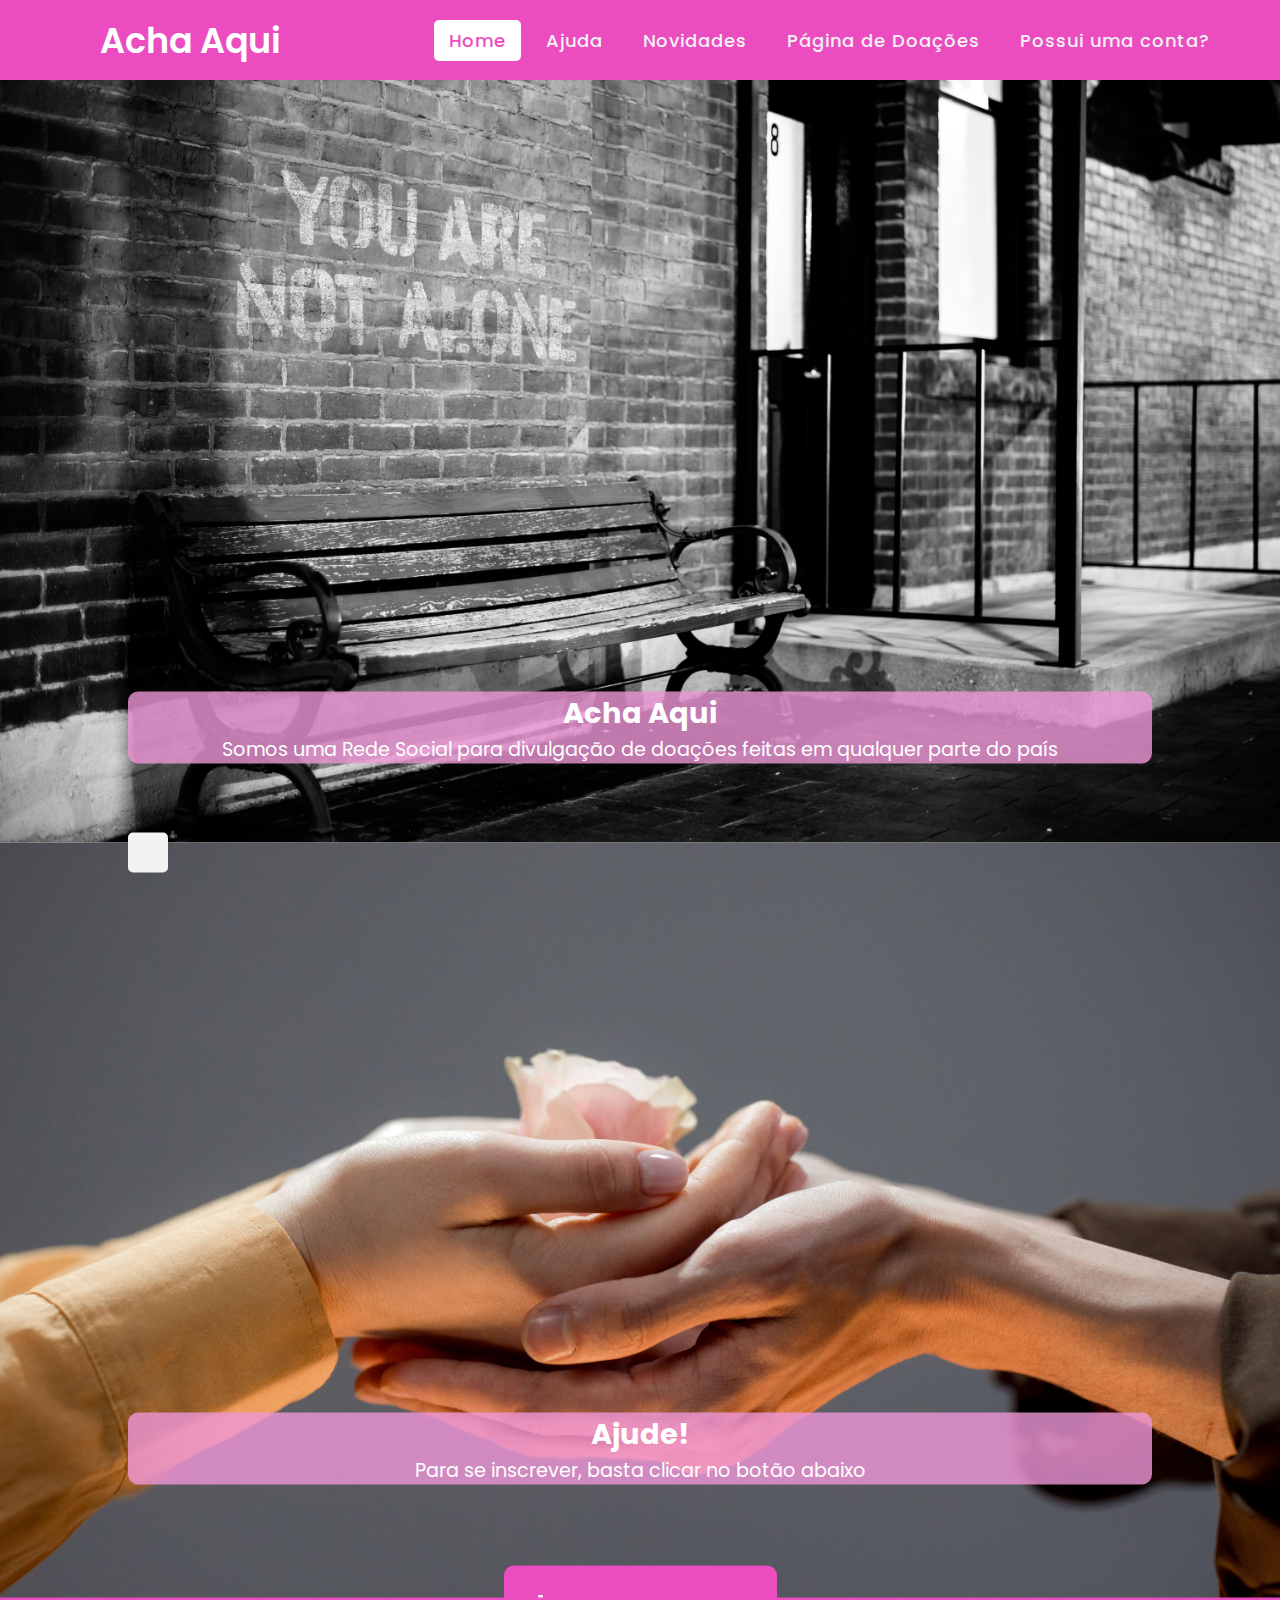
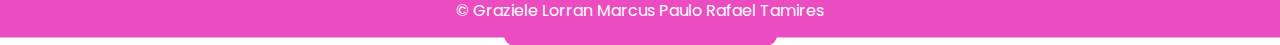
==== commit 39bee35e: "Formulário de Inscrição adicionado" ====
--- a/index.html
+++ b/index.html
@@ -45,8 +45,28 @@
                         <h2>Ajude!</h2>
                         <p id="texto2">Para se inscrever, basta clicar no botão abaixo</p>
                     </section>
-                    <button class="btn" type="submit">Inscrever-se</button>
-                </div>
+                    <button class="btn" onclick="showForm()">Inscrever-se</button>
+                    </div>
+                    <div class="formInscricao">
+                        <form id="formElement" style="display: none;">
+                            <label for="Primeiro Nome"></label>
+                            <input type="text" id="fname" name="firstname" placeholder="Seu nome...">
+
+                            <label for="lname">Sobrenome</label>
+                            <input type="text" id="lname" name="lastname" placeholder="Seu sobrenome...">
+
+                            <label for="city">Cidade</label>
+                            <select id="city" name="city">
+                                <option value="varginha">Varginha</option>
+                                <option value="pousoalegre">Pouso Alegre</option>
+                                <option value="saobentoabade">São Bento Abade</option>
+                                <option value="trescoracoes">Três Corações</option>
+                            </select>
+
+                            <input type="submit" value=""Submit>
+                        </form>
+                    </div>
+                
                 <footer>
                     <div class="rodape">
                         <section>
--- a/CSS/style.css
+++ b/CSS/style.css
@@ -125,7 +125,7 @@
     nav ul li a.active,
     nav ul li a:hover {
         background: none;
-        color: var(--cor-contraste);
+        color: #000;
     }
 }
 
@@ -223,6 +223,51 @@
     color: var(--cor-principal);
 }
 
+.formInscricao input[type=text], select {
+    width: 70%;
+    padding: 12px 20px;
+    margin: 8px 0;
+    display: inline-block;
+    border: 1px solid #ccc;
+    border-radius: 4px;
+    box-sizing: border-box;
+    position: relative;
+}
+
+.formInscricao input[type=submit] {
+    width: 70%;
+    background-color: #000;
+    color: white;
+    padding: 14px 20px;
+    margin: 8px 0;
+    border: none;
+    border-radius: 4px;
+    cursor: pointer;
+    position: relative;
+}
+
+.formInscricao input[type=submit]:hover {
+    width: 70%;
+    background-color: white;
+    color: black;
+    padding: 14px 20px;
+    margin: 8px 0;
+    border: none;
+    border-radius: 4px;
+    cursor: pointer;
+}
+
+.formInscricao {
+    border-radius: 5px;
+    background-color: #f2f2f2;
+    padding: 20px;
+    position: fixed;
+    z-index: 2;
+    margin-left: 10%;
+    top: 100%;
+}
+
+
 footer {
     color: var(--cor-texto);
     position: relative;
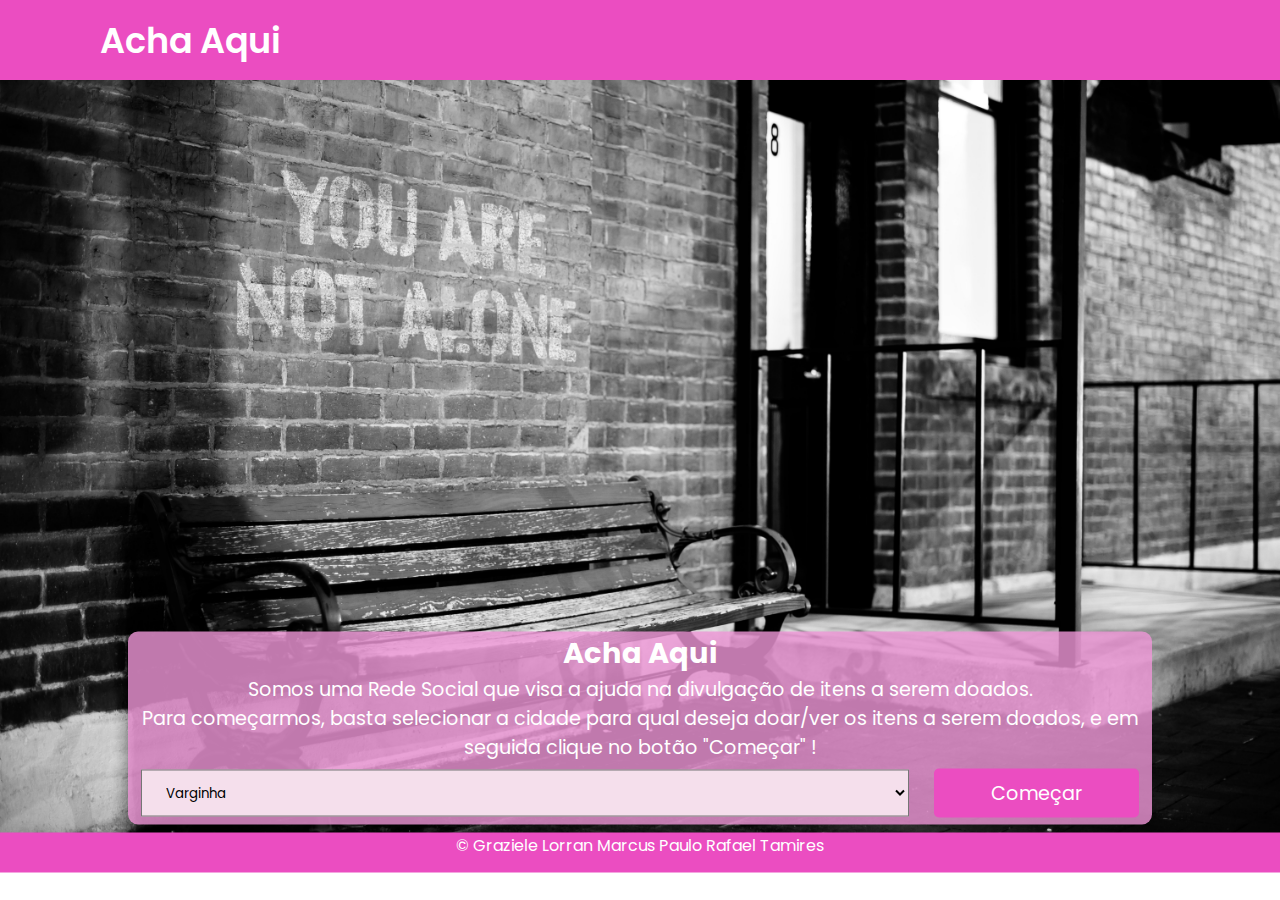
==== commit 95a0caef: "Update PostBox imagePreview" ====
--- a/index.html
+++ b/index.html
@@ -14,59 +14,30 @@
         <link rel="preconnect" href="https://fonts.gstatic.com" crossorigin>
         <link href="https://fonts.googleapis.com/css2?family=Poppins:ital,wght@0,100;0,200;0,300;0,400;0,500;0,600;0,700;0,800;0,900;1,100;1,200;1,300;1,400;1,500;1,600;1,700;1,800;1,900&display=swap" rel="stylesheet">
         <!--JavaScript-->
-        <script src="/JS/script.js"></script>       
     </head>
-        <body>
+        <body onload="selecionarCidade()">
             <nav>
                 <div class="logo">
                     Acha Aqui
                     </div>   
-                    <input type="checkbox" id="click">
-                    <label for="click" class="menu-btn">
-                    <i class="fas fa-bars"></i>
-                    </label>
-                    <ul>
-                        <li><a  class="active" href="index.html">Home</a></li>
-                        <li><a href="Ajuda.html">Ajuda</a></li>
-                        <li><a href="Novidades.html">Novidades</a></li>
-                        <li><a href="#">Página de Doações</a></li>
-                        <li><a href="inscricao.html">Possui uma conta?</a></li>                           
-                    </ul>
             </nav>
             <main class="content"> 
                 <div class="principal">
                     <section> 
                         <h2>Acha Aqui</h2>
-                        <p id="texto1">Somos uma Rede Social para divulgação de doações feitas em qualquer parte do país</p>
-                    </section>
+                        <p id="texto1">Somos uma Rede Social que visa a ajuda na divulgação de itens a serem doados.</p>
+                        <p id="texto1"> Para começarmos, basta selecionar a cidade para qual deseja doar/ver os itens a serem doados, e em seguida clique no botão "Começar" !</p>
+                        <div class="select-submit">
+                        <select id="city-choice" name="city" onchange="selecionarCidade()">
+                            <option value="varginha" selected>Varginha</option>
+                            <option value="pousoalegre">Pouso Alegre</option>
+                            <option value="saobentoabade">São Bento Abade</option>
+                            <option value="trescoracoes">Três Corações</option>
+                        </select>
+                            <a type="submit" onclick="imprimirCidade()" href="principal.html" class="btn">Começar</a>
+                        </div>
+                    </section>                
                 </div>
-                <div class="ajuda">
-                    <section>
-                        <h2>Ajude!</h2>
-                        <p id="texto2">Para se inscrever, basta clicar no botão abaixo</p>
-                    </section>
-                    <button class="btn" onclick="showForm()">Inscrever-se</button>
-                    </div>
-                    <div class="formInscricao">
-                        <form id="formElement" style="display: none;">
-                            <label for="Primeiro Nome"></label>
-                            <input type="text" id="fname" name="firstname" placeholder="Seu nome...">
-
-                            <label for="lname">Sobrenome</label>
-                            <input type="text" id="lname" name="lastname" placeholder="Seu sobrenome...">
-
-                            <label for="city">Cidade</label>
-                            <select id="city" name="city">
-                                <option value="varginha">Varginha</option>
-                                <option value="pousoalegre">Pouso Alegre</option>
-                                <option value="saobentoabade">São Bento Abade</option>
-                                <option value="trescoracoes">Três Corações</option>
-                            </select>
-
-                            <input type="submit" value=""Submit>
-                        </form>
-                    </div>
-                
                 <footer>
                     <div class="rodape">
                         <section>
@@ -75,6 +46,6 @@
                     </div>
                 </footer> 
             </main>
-                   
+            <script src="/JS/script.js"></script>          
         </body>
 </html>
--- a/CSS/style.css
+++ b/CSS/style.css
@@ -64,7 +64,7 @@
 }
 
 nav .menu-btn i {
-    color: #fff;
+    
     font-size: 22px;
     cursor: pointer;
     display: none;
@@ -103,6 +103,7 @@
 
     #click:checked ~ ul {
         left: 0;
+        position: absolute;
     }
 
     nav ul li {
@@ -125,7 +126,7 @@
     nav ul li a.active,
     nav ul li a:hover {
         background: none;
-        color: #000;
+        color: #fff;
     }
 }
 
@@ -170,109 +171,38 @@
     
     
 }
-
-.ajuda {
-    background-image: url('../img/FundoPaginaAjuda.jpg');
-    background-repeat: no-repeat;
-    background-size: cover;
-    background-position: center;
-    -o-background-size: cover;
-    -moz-background-size: cover;
-    -webkit-background-size: cover;
-    color: #fff;
-    position: relative;
-    top: 10px;
-    height: 85vh;
-    align-content: center;
-    width: 100%;
-    
-}
-
-.ajuda section {
-    border-radius: 10px;
-    font-size: larger;
-    width: 80%;
-    top: 35%;
-    margin: auto;
-    position: relative;
-    background-color: var(--cor-secundaria-transparente);
-}
-
-.ajuda button {
-    position: relative;
-    top: 45%;
-    color: var(--cor-texto);
-    background-color: var(--cor-principal);
-    border: none;
-    padding: 16px 32px;
+.btn {
+    width: 20%;
     text-align: center;
-    cursor: pointer;
-    border-radius: 10px;
-    margin: 4px 2px;
     text-decoration: none;
-    font-size: 2em;
-    transition-duration: 0.4s;
-    overflow: hidden;
-    font-weight: 600;
-    
-    
-}
-
-.ajuda button:hover {
-    background-color: #fff;
-    color: var(--cor-principal);
-}
-
-.formInscricao input[type=text], select {
+    background-color: #EB4DC1;
+    color: white;
+    padding: 10px;
+    border-radius: 5px;
+    transition: 0.5s;
+}
+
+#city-choice{
+    background: #f5dfec;
     width: 70%;
     padding: 12px 20px;
+    width: 75%;
+    padding: 12px 20px;
     margin: 8px 0;
-    display: inline-block;
-    border: 1px solid #ccc;
-    border-radius: 4px;
-    box-sizing: border-box;
-    position: relative;
-}
-
-.formInscricao input[type=submit] {
-    width: 70%;
-    background-color: #000;
-    color: white;
-    padding: 14px 20px;
-    margin: 8px 0;
-    border: none;
-    border-radius: 4px;
-    cursor: pointer;
-    position: relative;
-}
-
-.formInscricao input[type=submit]:hover {
-    width: 70%;
-    background-color: white;
-    color: black;
-    padding: 14px 20px;
-    margin: 8px 0;
-    border: none;
-    border-radius: 4px;
-    cursor: pointer;
-}
-
-.formInscricao {
-    border-radius: 5px;
-    background-color: #f2f2f2;
-    padding: 20px;
-    position: fixed;
-    z-index: 2;
-    margin-left: 10%;
-    top: 100%;
-}
-
+}
+
+.select-submit {
+    display: flex;
+    align-items: center;
+    justify-content: space-around;
+}
 
 footer {
+    
     color: var(--cor-texto);
     position: relative;
     width: 100%;
     bottom: 0;
     height: 2.5rem;
     background-color: var(--cor-principal);
-}+}       